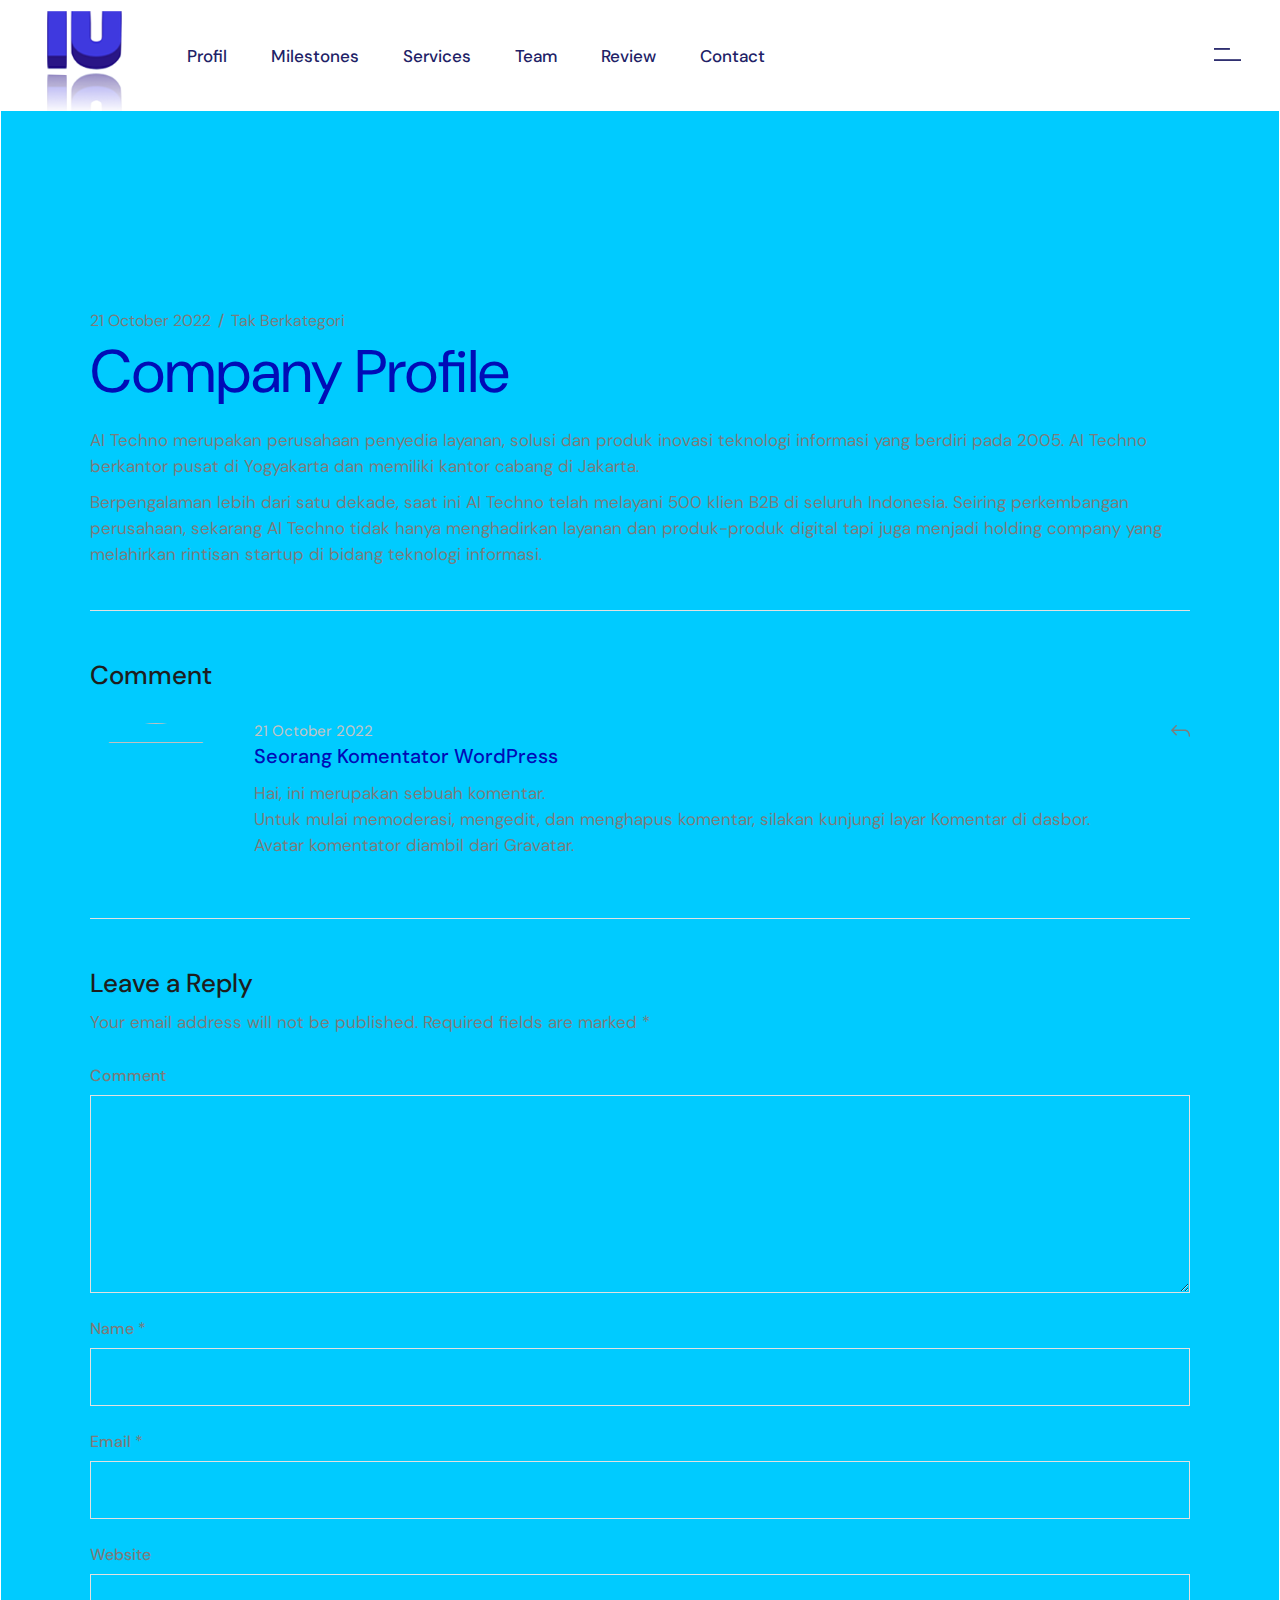
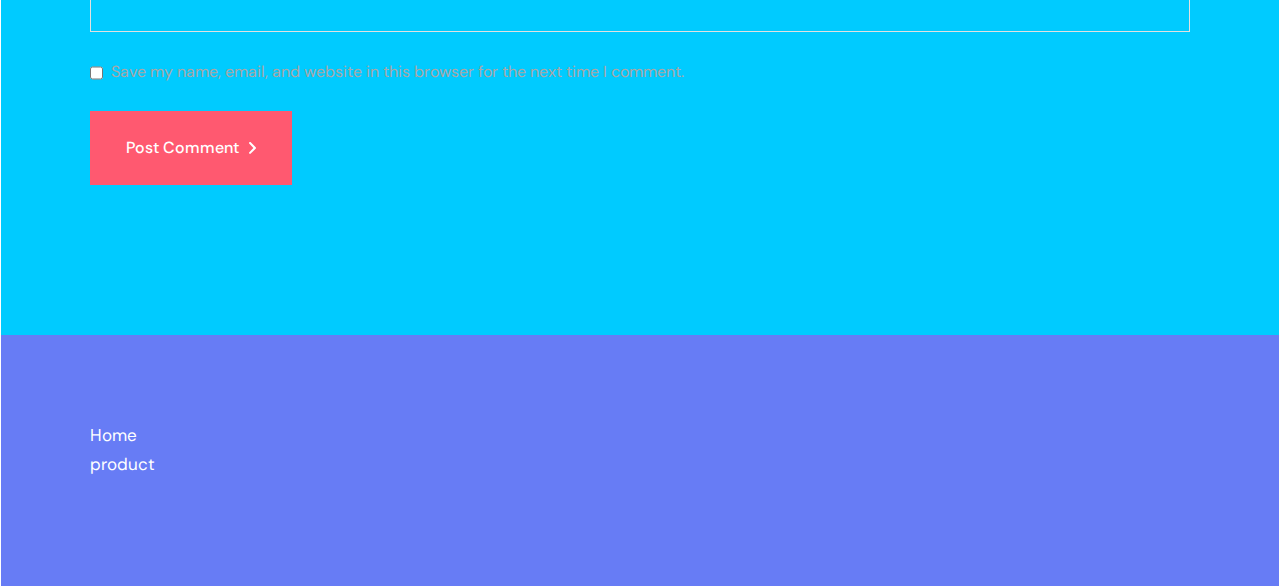
==== halo-dunia/index.html @ f947136b "product baru" ====
<!DOCTYPE html>
<html lang="en-US">
<head>
	<meta charset="UTF-8">
	<meta name="viewport" content="width=device-width, initial-scale=1, user-scalable=yes">
	<link rel="profile" href="https://gmpg.org/xfn/11">

	<title>Company Profile &#8211; Company Profile</title>
<meta name="robots" content="max-image-preview:large">
				<link rel="pingback" href="https://ihsansq.github.io/company_profile/xmlrpc.php">
				<link rel="dns-prefetch" href="//fonts.googleapis.com">
<link rel="alternate" type="application/rss+xml" title="Company Profile &raquo; Feed" href="https://ihsansq.github.io/company_profile/feed/">
<link rel="alternate" type="application/rss+xml" title="Company Profile &raquo; Comments Feed" href="https://ihsansq.github.io/company_profile/comments/feed/">
<link rel="alternate" type="application/rss+xml" title="Company Profile &raquo; Company Profile Comments Feed" href="https://ihsansq.github.io/company_profile/halo-dunia/feed/">
<script type="text/javascript">
window._wpemojiSettings = {"baseUrl":"https:\/\/s.w.org\/images\/core\/emoji\/14.0.0\/72x72\/","ext":".png","svgUrl":"https:\/\/s.w.org\/images\/core\/emoji\/14.0.0\/svg\/","svgExt":".svg","source":{"concatemoji":"https:\/\/ihsansq.github.io\/company_profile\/wp-includes\/js\/wp-emoji-release.min.js?ver=6.1"}};
/*! This file is auto-generated */
!function(e,a,t){var n,r,o,i=a.createElement("canvas"),p=i.getContext&&i.getContext("2d");function s(e,t){var a=String.fromCharCode,e=(p.clearRect(0,0,i.width,i.height),p.fillText(a.apply(this,e),0,0),i.toDataURL());return p.clearRect(0,0,i.width,i.height),p.fillText(a.apply(this,t),0,0),e===i.toDataURL()}function c(e){var t=a.createElement("script");t.src=e,t.defer=t.type="text/javascript",a.getElementsByTagName("head")[0].appendChild(t)}for(o=Array("flag","emoji"),t.supports={everything:!0,everythingExceptFlag:!0},r=0;r<o.length;r++)t.supports[o[r]]=function(e){if(p&&p.fillText)switch(p.textBaseline="top",p.font="600 32px Arial",e){case"flag":return s([127987,65039,8205,9895,65039],[127987,65039,8203,9895,65039])?!1:!s([55356,56826,55356,56819],[55356,56826,8203,55356,56819])&&!s([55356,57332,56128,56423,56128,56418,56128,56421,56128,56430,56128,56423,56128,56447],[55356,57332,8203,56128,56423,8203,56128,56418,8203,56128,56421,8203,56128,56430,8203,56128,56423,8203,56128,56447]);case"emoji":return!s([129777,127995,8205,129778,127999],[129777,127995,8203,129778,127999])}return!1}(o[r]),t.supports.everything=t.supports.everything&&t.supports[o[r]],"flag"!==o[r]&&(t.supports.everythingExceptFlag=t.supports.everythingExceptFlag&&t.supports[o[r]]);t.supports.everythingExceptFlag=t.supports.everythingExceptFlag&&!t.supports.flag,t.DOMReady=!1,t.readyCallback=function(){t.DOMReady=!0},t.supports.everything||(n=function(){t.readyCallback()},a.addEventListener?(a.addEventListener("DOMContentLoaded",n,!1),e.addEventListener("load",n,!1)):(e.attachEvent("onload",n),a.attachEvent("onreadystatechange",function(){"complete"===a.readyState&&t.readyCallback()})),(e=t.source||{}).concatemoji?c(e.concatemoji):e.wpemoji&&e.twemoji&&(c(e.twemoji),c(e.wpemoji)))}(window,document,window._wpemojiSettings);
</script>
<style type="text/css">img.wp-smiley,
img.emoji {
	display: inline !important;
	border: none !important;
	box-shadow: none !important;
	height: 1em !important;
	width: 1em !important;
	margin: 0 0.07em !important;
	vertical-align: -0.1em !important;
	background: none !important;
	padding: 0 !important;
}</style>
	<link rel="stylesheet" id="wp-block-library-css" href="https://ihsansq.github.io/company_profile/wp-includes/css/dist/block-library/style.min.css?ver=6.1" type="text/css" media="all">
<link rel="stylesheet" id="classic-theme-styles-css" href="https://ihsansq.github.io/company_profile/wp-includes/css/classic-themes.min.css?ver=1" type="text/css" media="all">
<style id="global-styles-inline-css" type="text/css">body{--wp--preset--color--black: #000000;--wp--preset--color--cyan-bluish-gray: #abb8c3;--wp--preset--color--white: #ffffff;--wp--preset--color--pale-pink: #f78da7;--wp--preset--color--vivid-red: #cf2e2e;--wp--preset--color--luminous-vivid-orange: #ff6900;--wp--preset--color--luminous-vivid-amber: #fcb900;--wp--preset--color--light-green-cyan: #7bdcb5;--wp--preset--color--vivid-green-cyan: #00d084;--wp--preset--color--pale-cyan-blue: #8ed1fc;--wp--preset--color--vivid-cyan-blue: #0693e3;--wp--preset--color--vivid-purple: #9b51e0;--wp--preset--gradient--vivid-cyan-blue-to-vivid-purple: linear-gradient(135deg,rgba(6,147,227,1) 0%,rgb(155,81,224) 100%);--wp--preset--gradient--light-green-cyan-to-vivid-green-cyan: linear-gradient(135deg,rgb(122,220,180) 0%,rgb(0,208,130) 100%);--wp--preset--gradient--luminous-vivid-amber-to-luminous-vivid-orange: linear-gradient(135deg,rgba(252,185,0,1) 0%,rgba(255,105,0,1) 100%);--wp--preset--gradient--luminous-vivid-orange-to-vivid-red: linear-gradient(135deg,rgba(255,105,0,1) 0%,rgb(207,46,46) 100%);--wp--preset--gradient--very-light-gray-to-cyan-bluish-gray: linear-gradient(135deg,rgb(238,238,238) 0%,rgb(169,184,195) 100%);--wp--preset--gradient--cool-to-warm-spectrum: linear-gradient(135deg,rgb(74,234,220) 0%,rgb(151,120,209) 20%,rgb(207,42,186) 40%,rgb(238,44,130) 60%,rgb(251,105,98) 80%,rgb(254,248,76) 100%);--wp--preset--gradient--blush-light-purple: linear-gradient(135deg,rgb(255,206,236) 0%,rgb(152,150,240) 100%);--wp--preset--gradient--blush-bordeaux: linear-gradient(135deg,rgb(254,205,165) 0%,rgb(254,45,45) 50%,rgb(107,0,62) 100%);--wp--preset--gradient--luminous-dusk: linear-gradient(135deg,rgb(255,203,112) 0%,rgb(199,81,192) 50%,rgb(65,88,208) 100%);--wp--preset--gradient--pale-ocean: linear-gradient(135deg,rgb(255,245,203) 0%,rgb(182,227,212) 50%,rgb(51,167,181) 100%);--wp--preset--gradient--electric-grass: linear-gradient(135deg,rgb(202,248,128) 0%,rgb(113,206,126) 100%);--wp--preset--gradient--midnight: linear-gradient(135deg,rgb(2,3,129) 0%,rgb(40,116,252) 100%);--wp--preset--duotone--dark-grayscale: url('#wp-duotone-dark-grayscale');--wp--preset--duotone--grayscale: url('#wp-duotone-grayscale');--wp--preset--duotone--purple-yellow: url('#wp-duotone-purple-yellow');--wp--preset--duotone--blue-red: url('#wp-duotone-blue-red');--wp--preset--duotone--midnight: url('#wp-duotone-midnight');--wp--preset--duotone--magenta-yellow: url('#wp-duotone-magenta-yellow');--wp--preset--duotone--purple-green: url('#wp-duotone-purple-green');--wp--preset--duotone--blue-orange: url('#wp-duotone-blue-orange');--wp--preset--font-size--small: 13px;--wp--preset--font-size--medium: 20px;--wp--preset--font-size--large: 36px;--wp--preset--font-size--x-large: 42px;--wp--preset--spacing--20: 0.44rem;--wp--preset--spacing--30: 0.67rem;--wp--preset--spacing--40: 1rem;--wp--preset--spacing--50: 1.5rem;--wp--preset--spacing--60: 2.25rem;--wp--preset--spacing--70: 3.38rem;--wp--preset--spacing--80: 5.06rem;}:where(.is-layout-flex){gap: 0.5em;}body .is-layout-flow > .alignleft{float: left;margin-inline-start: 0;margin-inline-end: 2em;}body .is-layout-flow > .alignright{float: right;margin-inline-start: 2em;margin-inline-end: 0;}body .is-layout-flow > .aligncenter{margin-left: auto !important;margin-right: auto !important;}body .is-layout-constrained > .alignleft{float: left;margin-inline-start: 0;margin-inline-end: 2em;}body .is-layout-constrained > .alignright{float: right;margin-inline-start: 2em;margin-inline-end: 0;}body .is-layout-constrained > .aligncenter{margin-left: auto !important;margin-right: auto !important;}body .is-layout-constrained > :where(:not(.alignleft):not(.alignright):not(.alignfull)){max-width: var(--wp--style--global--content-size);margin-left: auto !important;margin-right: auto !important;}body .is-layout-constrained > .alignwide{max-width: var(--wp--style--global--wide-size);}body .is-layout-flex{display: flex;}body .is-layout-flex{flex-wrap: wrap;align-items: center;}body .is-layout-flex > *{margin: 0;}:where(.wp-block-columns.is-layout-flex){gap: 2em;}.has-black-color{color: var(--wp--preset--color--black) !important;}.has-cyan-bluish-gray-color{color: var(--wp--preset--color--cyan-bluish-gray) !important;}.has-white-color{color: var(--wp--preset--color--white) !important;}.has-pale-pink-color{color: var(--wp--preset--color--pale-pink) !important;}.has-vivid-red-color{color: var(--wp--preset--color--vivid-red) !important;}.has-luminous-vivid-orange-color{color: var(--wp--preset--color--luminous-vivid-orange) !important;}.has-luminous-vivid-amber-color{color: var(--wp--preset--color--luminous-vivid-amber) !important;}.has-light-green-cyan-color{color: var(--wp--preset--color--light-green-cyan) !important;}.has-vivid-green-cyan-color{color: var(--wp--preset--color--vivid-green-cyan) !important;}.has-pale-cyan-blue-color{color: var(--wp--preset--color--pale-cyan-blue) !important;}.has-vivid-cyan-blue-color{color: var(--wp--preset--color--vivid-cyan-blue) !important;}.has-vivid-purple-color{color: var(--wp--preset--color--vivid-purple) !important;}.has-black-background-color{background-color: var(--wp--preset--color--black) !important;}.has-cyan-bluish-gray-background-color{background-color: var(--wp--preset--color--cyan-bluish-gray) !important;}.has-white-background-color{background-color: var(--wp--preset--color--white) !important;}.has-pale-pink-background-color{background-color: var(--wp--preset--color--pale-pink) !important;}.has-vivid-red-background-color{background-color: var(--wp--preset--color--vivid-red) !important;}.has-luminous-vivid-orange-background-color{background-color: var(--wp--preset--color--luminous-vivid-orange) !important;}.has-luminous-vivid-amber-background-color{background-color: var(--wp--preset--color--luminous-vivid-amber) !important;}.has-light-green-cyan-background-color{background-color: var(--wp--preset--color--light-green-cyan) !important;}.has-vivid-green-cyan-background-color{background-color: var(--wp--preset--color--vivid-green-cyan) !important;}.has-pale-cyan-blue-background-color{background-color: var(--wp--preset--color--pale-cyan-blue) !important;}.has-vivid-cyan-blue-background-color{background-color: var(--wp--preset--color--vivid-cyan-blue) !important;}.has-vivid-purple-background-color{background-color: var(--wp--preset--color--vivid-purple) !important;}.has-black-border-color{border-color: var(--wp--preset--color--black) !important;}.has-cyan-bluish-gray-border-color{border-color: var(--wp--preset--color--cyan-bluish-gray) !important;}.has-white-border-color{border-color: var(--wp--preset--color--white) !important;}.has-pale-pink-border-color{border-color: var(--wp--preset--color--pale-pink) !important;}.has-vivid-red-border-color{border-color: var(--wp--preset--color--vivid-red) !important;}.has-luminous-vivid-orange-border-color{border-color: var(--wp--preset--color--luminous-vivid-orange) !important;}.has-luminous-vivid-amber-border-color{border-color: var(--wp--preset--color--luminous-vivid-amber) !important;}.has-light-green-cyan-border-color{border-color: var(--wp--preset--color--light-green-cyan) !important;}.has-vivid-green-cyan-border-color{border-color: var(--wp--preset--color--vivid-green-cyan) !important;}.has-pale-cyan-blue-border-color{border-color: var(--wp--preset--color--pale-cyan-blue) !important;}.has-vivid-cyan-blue-border-color{border-color: var(--wp--preset--color--vivid-cyan-blue) !important;}.has-vivid-purple-border-color{border-color: var(--wp--preset--color--vivid-purple) !important;}.has-vivid-cyan-blue-to-vivid-purple-gradient-background{background: var(--wp--preset--gradient--vivid-cyan-blue-to-vivid-purple) !important;}.has-light-green-cyan-to-vivid-green-cyan-gradient-background{background: var(--wp--preset--gradient--light-green-cyan-to-vivid-green-cyan) !important;}.has-luminous-vivid-amber-to-luminous-vivid-orange-gradient-background{background: var(--wp--preset--gradient--luminous-vivid-amber-to-luminous-vivid-orange) !important;}.has-luminous-vivid-orange-to-vivid-red-gradient-background{background: var(--wp--preset--gradient--luminous-vivid-orange-to-vivid-red) !important;}.has-very-light-gray-to-cyan-bluish-gray-gradient-background{background: var(--wp--preset--gradient--very-light-gray-to-cyan-bluish-gray) !important;}.has-cool-to-warm-spectrum-gradient-background{background: var(--wp--preset--gradient--cool-to-warm-spectrum) !important;}.has-blush-light-purple-gradient-background{background: var(--wp--preset--gradient--blush-light-purple) !important;}.has-blush-bordeaux-gradient-background{background: var(--wp--preset--gradient--blush-bordeaux) !important;}.has-luminous-dusk-gradient-background{background: var(--wp--preset--gradient--luminous-dusk) !important;}.has-pale-ocean-gradient-background{background: var(--wp--preset--gradient--pale-ocean) !important;}.has-electric-grass-gradient-background{background: var(--wp--preset--gradient--electric-grass) !important;}.has-midnight-gradient-background{background: var(--wp--preset--gradient--midnight) !important;}.has-small-font-size{font-size: var(--wp--preset--font-size--small) !important;}.has-medium-font-size{font-size: var(--wp--preset--font-size--medium) !important;}.has-large-font-size{font-size: var(--wp--preset--font-size--large) !important;}.has-x-large-font-size{font-size: var(--wp--preset--font-size--x-large) !important;}
.wp-block-navigation a:where(:not(.wp-element-button)){color: inherit;}
:where(.wp-block-columns.is-layout-flex){gap: 2em;}
.wp-block-pullquote{font-size: 1.5em;line-height: 1.6;}</style>
<link rel="stylesheet" id="swiper-css" href="https://ihsansq.github.io/company_profile/wp-content/plugins/qi-addons-for-elementor/assets/plugins/swiper/swiper.min.css?ver=6.1" type="text/css" media="all">
<link rel="stylesheet" id="qi-addons-for-elementor-grid-style-css" href="https://ihsansq.github.io/company_profile/wp-content/plugins/qi-addons-for-elementor/assets/css/grid.min.css?ver=6.1" type="text/css" media="all">
<link rel="stylesheet" id="qi-addons-for-elementor-helper-parts-style-css" href="https://ihsansq.github.io/company_profile/wp-content/plugins/qi-addons-for-elementor/assets/css/helper-parts.min.css?ver=6.1" type="text/css" media="all">
<link rel="stylesheet" id="qi-addons-for-elementor-style-css" href="https://ihsansq.github.io/company_profile/wp-content/plugins/qi-addons-for-elementor/assets/css/main.min.css?ver=6.1" type="text/css" media="all">
<link rel="stylesheet" id="perfect-scrollbar-css" href="https://ihsansq.github.io/company_profile/wp-content/plugins/qode-essential-addons/assets/plugins/perfect-scrollbar/perfect-scrollbar.css?ver=6.1" type="text/css" media="all">
<link rel="stylesheet" id="qode-essential-addons-style-css" href="https://ihsansq.github.io/company_profile/wp-content/plugins/qode-essential-addons/assets/css/main.min.css?ver=6.1" type="text/css" media="all">
<link rel="stylesheet" id="qi-google-fonts-css" href="https://fonts.googleapis.com/css?family=DM+Sans%3A400%2C500%2C600%2C700%2C300%7CDM+Sans%3A400%2C500%2C600%2C700%2C300&#038;subset=latin-ext&#038;display=swap&#038;ver=1.0.0" type="text/css" media="all">
<link rel="stylesheet" id="qi-grid-css" href="https://ihsansq.github.io/company_profile/wp-content/themes/qi/assets/css/grid.min.css?ver=6.1" type="text/css" media="all">
<link rel="stylesheet" id="qi-main-css" href="https://ihsansq.github.io/company_profile/wp-content/themes/qi/assets/css/main.min.css?ver=6.1" type="text/css" media="all">
<style id="qi-main-inline-css" type="text/css">#qodef-back-to-top .qodef-back-to-top-icon { color: #ffffff;background-color: #ff1271;border-radius: 0px;}#qodef-back-to-top:hover .qodef-back-to-top-icon { color: #ffffff;background-color: #212166;}#qodef-back-to-top .qodef-back-to-top-icon svg { width: 13px;}input[type="submit"], button[type="submit"], .qodef-theme-button.qodef--filled, button.qodef-theme-button.qodef--filled, #qodef-woo-page .added_to_cart, #qodef-woo-page .button, .qodef-woo-shortcode .added_to_cart, .qodef-woo-shortcode .button, .widget.woocommerce .button, .woocommerce-page div.woocommerce>.return-to-shop a, .woocommerce-account .button, #qodef-page-header .widget.woocommerce.widget_shopping_cart .buttons a, .widget.woocommerce.widget_shopping_cart .buttons a { color: #ffffff;font-family: "DM Sans";font-size: 16px;font-style: normal;font-weight: 500;letter-spacing: 0px;text-transform: none;background-color: #ff5970;border-color: #ff5970;border-width: 1px;border-style: solid;border-radius: 0px;padding: 20px 35px;}input[type="submit"]:hover, button[type="submit"]:hover, input[type="submit"]:focus, button[type="submit"]:focus, .qodef-theme-button.qodef--filled:hover, button.qodef-theme-button.qodef--filled:hover, .qodef-theme-button.qodef--filled:focus, button.qodef-theme-button.qodef--filled:focus, #qodef-woo-page .added_to_cart:hover, #qodef-woo-page .button:hover, .qodef-woo-shortcode .added_to_cart:hover, .qodef-woo-shortcode .button:hover, .widget.woocommerce .button:hover, #qodef-woo-page .added_to_cart:focus, #qodef-woo-page .button:focus, .qodef-woo-shortcode .added_to_cart:focus, .qodef-woo-shortcode .button:focus, .widget.woocommerce .button:focus, .woocommerce-page div.woocommerce>.return-to-shop a:hover, .woocommerce-page div.woocommerce>.return-to-shop a:focus, .woocommerce-account .button:hover, .woocommerce-account .button:focus, #qodef-page-header .widget.woocommerce.widget_shopping_cart .buttons a:hover, .widget.woocommerce.widget_shopping_cart .buttons a:hover { color: #ff5970;background-color: transparent;border-color: #ff5970;}.qodef-theme-button.qodef--simple, button.qodef-theme-button.qodef--simple, .qodef-woo-shortcode-product-list.qodef-item-layout--info-on-image .qodef-woo-product-inner .added_to_cart, .qodef-woo-shortcode-product-list.qodef-item-layout--info-on-image .qodef-woo-product-inner .button, #qodef-woo-page .qodef-woo-to-swap .button, #qodef-woo-page .qodef-woo-to-swap .added_to_cart { color: #212166;font-size: 17px;line-height: 33px;font-style: normal;font-weight: 500;text-decoration: underline;letter-spacing: 0px;text-transform: none;}.qodef-theme-button.qodef--simple:hover, button.qodef-theme-button.qodef--simple:hover, .qodef-woo-shortcode-product-list.qodef-item-layout--info-on-image .qodef-woo-product-inner .added_to_cart:hover, .qodef-woo-shortcode-product-list.qodef-item-layout--info-on-image .qodef-woo-product-inner .button:hover, #qodef-woo-page .qodef-woo-to-swap .button:hover, #qodef-woo-page .qodef-woo-to-swap .added_to_cart:hover, .qodef-theme-button.qodef--simple:focus, button.qodef-theme-button.qodef--simple:focus, .qodef-woo-shortcode-product-list.qodef-item-layout--info-on-image .qodef-woo-product-inner .added_to_cart:focus, .qodef-woo-shortcode-product-list.qodef-item-layout--info-on-image .qodef-woo-product-inner .button:focus, #qodef-woo-page .qodef-woo-to-swap .button:focus, #qodef-woo-page .qodef-woo-to-swap .added_to_cart:focus { color: #212166;}#qodef-page-footer-top-area { background-color: #677cf5;}#qodef-page-footer-top-area-inner { padding-top: 87px;padding-bottom: 106px;border-top-width: 0px;}#qodef-page-footer-top-area .widget { margin-bottom: 0px;}#qodef-page-footer-top-area .widget .qodef-widget-title { margin-bottom: 0px;}#qodef-page-footer-bottom-area { background-color: #677cf5;}#qodef-page-footer-bottom-area-inner { padding-top: 0px;padding-bottom: 22px;border-top-color: transparent;border-top-width: 0px;}body { background-color: #00cbff;}#qodef-page-inner { padding: 200px 0 100px;}@media only screen and (max-width: 1024px) { #qodef-page-inner { padding: 100px 0 60px;}}#qodef-page-wrapper { border-color: #ffffff;border-width: 1px;}.qodef-header--fixed-display #qodef-page-header { border-color: #ffffff;border-width: 1px;}.qodef-header-sticky { background-color: #ffffff;}.qodef-header-sticky .qodef-header-sticky-inner { border-bottom-color: #ffffff;border-bottom-width: 1px;}#qodef-page-header .qodef-header-logo-link { padding: 0px 17px 0 0 ;}.qodef-header-navigation ul li > .sub-menu { background-color: #8224e3;}#qodef-page-header .widget.woocommerce.widget_shopping_cart .widgettitle { color: #212166;font-family: "DM Sans";font-size: 17px;font-style: normal;font-weight: 500;text-decoration: none;letter-spacing: 0px;text-transform: none;}.qodef-header-navigation> ul > li > a, #qodef-page-header .widget_qode_essential_addons_icon_svg .qodef-m-text { color: #212166;font-family: "DM Sans";font-size: 17px;font-style: normal;font-weight: 500;text-decoration: none;letter-spacing: 0px;text-transform: none;padding-left: 22px;padding-right: 22px;}.qodef-header-navigation> ul > li > a:hover, .qodef-header-navigation> ul > li > a:focus { color: #ff1271;text-decoration: none;}.qodef-header-navigation> ul > li.current-menu-ancestor > a, .qodef-header-navigation> ul > li.current-menu-item > a { color: #ff1271;text-decoration: none;}.qodef-header-navigation> ul > li { margin-left: 0px;margin-right: 0px;}#qodef-side-area { background: #677cf5;text-align: center;}.qodef-side-area-opener .qodef-m-icon { color: #2f2f70;width: 27px;}.qodef-side-area-opener:hover .qodef-m-icon, .qodef-side-area-opener:focus .qodef-m-icon { color: #677cf5;}#qodef-side-area-close .qodef-m-icon { color: #ffffff;width: 20px;}#qodef-side-area-close:hover .qodef-m-icon, #qodef-side-area-close:focus .qodef-m-icon { color: #d2d2d2;}body { color: #7c7c7c;font-family: "DM Sans";font-size: 17px;line-height: 26px;font-style: normal;font-weight: 400;letter-spacing: 0px;text-transform: none;}.mfp-bottom-bar .mfp-counter, .mfp-bottom-bar .mfp-title { font-family: "DM Sans";font-size: 17px;line-height: 26px;font-style: normal;font-weight: 400;letter-spacing: 0px;text-transform: none;}h1, .qodef-h1 { color: #000cb7;font-family: "DM Sans";font-size: 70px;line-height: 75px;font-style: normal;font-weight: 400;letter-spacing: 0px;text-transform: none;}h2, .qodef-h2 { color: #000cb7;font-family: "DM Sans";font-size: 50px;line-height: 60px;font-style: normal;font-weight: 500;letter-spacing: 0px;text-transform: none;}#qodef-woo-page.qodef--checkout #customer_details h3, #qodef-woo-page.qodef--checkout #order_review_heading { color: #000cb7;font-family: "DM Sans";font-size: 50px;line-height: 60px;font-style: normal;font-weight: 500;letter-spacing: 0px;text-transform: none;}h4, .qodef-h4 { color: #677cf5;font-family: "DM Sans";font-size: 21px;line-height: 30px;font-style: normal;font-weight: 400;letter-spacing: 0px;text-transform: none;}h5, .qodef-h5 { color: #000cb7;font-family: "DM Sans";font-size: 20px;line-height: 26px;font-style: normal;font-weight: 500;letter-spacing: 0px;text-transform: none;}.woocommerce-page div.woocommerce .shop_table th, #qodef-woo-page.qodef--cart .shop_table td.product-name a { color: #000cb7;font-family: "DM Sans";font-size: 20px;line-height: 26px;font-style: normal;font-weight: 500;letter-spacing: 0px;text-transform: none;}#qodef-woo-page.qodef--single .woocommerce-tabs .wc-tabs li a { font-family: "DM Sans";font-size: 20px;line-height: 26px;font-style: normal;font-weight: 500;letter-spacing: 0px;text-transform: none;}h6, .qodef-h6 { color: #677cf5;font-size: 17px;line-height: 26px;font-style: normal;font-weight: 500;letter-spacing: 0px;text-transform: none;}#qodef-page-sidebar .widget.widget_recent_entries ul li a, #qodef-page-sidebar .wp-block-latest-posts li a, #qodef-page-wrapper .widget.woocommerce a .product-title, #qodef-woo-page.qodef--single .shop_attributes th, #qodef-woo-page.qodef--single .woocommerce-Reviews .woocommerce-review__author { color: #677cf5;font-size: 17px;line-height: 26px;font-style: normal;font-weight: 500;letter-spacing: 0px;text-transform: none;}a, p a { color: #7c7c7c;font-weight: 400;text-decoration: none;}a:hover, p a:hover, a:focus, p a:focus, .woocommerce-account .woocommerce-MyAccount-navigation ul li.is-active a, #qodef-woo-page.qodef--single .woocommerce-product-rating .woocommerce-review-link:hover, .qodef-page-title .qodef-breadcrumbs a:hover, #qodef-page-comments-list .qodef-comment-item .qodef-e-links a:hover { color: #677cf5;text-decoration: none;outline: none;}.qodef-header--standard #qodef-page-header { height: 110px;background-color: #ffffff;}.qodef-header--standard #qodef-page-header-inner { padding-left: 3%;padding-right: 3%;}.qodef-mobile-header--standard .qodef-mobile-header-navigation { background-color: #ffffff;}.qodef-mobile-header--standard #qodef-page-mobile-header { height: 100px;background-color: #ffffff;}.qodef-mobile-header--standard #qodef-page-mobile-header-inner { padding-left: 5%;padding-right: 5%;}.qodef-mobile-header--standard .qodef-mobile-header-navigation > ul:not(.qodef-content-grid) { padding-left: 5%;padding-right: 5%;}.qodef-mobile-header-opener { color: #000cb7;}.qodef-mobile-header-opener:hover { color: #ff1271;}.qodef-mobile-header-navigation> ul > li > a { color: #000cb7;font-family: "DM Sans";font-size: 17px;font-weight: 500;}.qodef-mobile-header-navigation> ul > li > .qodef-mobile-menu-item-icon { color: #000cb7;}.qodef-mobile-header-navigation> ul > li > a:hover, .qodef-mobile-header-navigation> ul > li > a:focus { color: #ff1271;text-decoration: none;}.qodef-mobile-header-navigation> ul > li > .qodef-mobile-menu-item-icon:hover, .qodef-mobile-header-navigation> ul > li > .qodef-mobile-menu-item-icon:focus { color: #ff1271;}.qodef-mobile-header-navigation> ul > li.current-menu-ancestor > a, .qodef-mobile-header-navigation> ul > li.current-menu-item > a { color: #677cf5;text-decoration: none;}.qodef-mobile-header-navigation> ul > li.current-menu-ancestor > .qodef-mobile-menu-item-icon, .qodef-mobile-header-navigation> ul > li.current-menu-item > .qodef-mobile-menu-item-icon { color: #677cf5;}@media only screen and (max-width: 1366px){body { font-size: 17px;line-height: 26px;}h1, .qodef-h1 { font-size: 60px;line-height: 65px;}h2, .qodef-h2 { font-size: 50px;line-height: 60px;}#qodef-woo-page.qodef--checkout #customer_details h3, #qodef-woo-page.qodef--checkout #order_review_heading { font-size: 50px;line-height: 60px;}h4, .qodef-h4 { font-size: 23px;line-height: 33px;}h5, .qodef-h5 { font-size: 20px;line-height: 26px;}#qodef-woo-page.qodef--single .woocommerce-tabs .wc-tabs li a, .woocommerce-page div.woocommerce .shop_table th, #qodef-woo-page.qodef--cart .shop_table td.product-name a { font-size: 20px;line-height: 26px;}h6, .qodef-h6 { font-size: 17px;line-height: 26px;}#qodef-page-sidebar .widget.widget_recent_entries ul li a, #qodef-page-sidebar .wp-block-latest-posts li a, #qodef-woo-page.qodef--single .shop_attributes th, #qodef-woo-page.qodef--single .woocommerce-Reviews .woocommerce-review__author { font-size: 17px;line-height: 26px;}}@media only screen and (max-width: 1024px){body { font-size: 17px;line-height: 26px;}h1, .qodef-h1 { font-size: 70px;line-height: 75px;}h2, .qodef-h2 { font-size: 50px;line-height: 60px;}#qodef-woo-page.qodef--checkout #customer_details h3, #qodef-woo-page.qodef--checkout #order_review_heading { font-size: 50px;line-height: 60px;}h4, .qodef-h4 { font-size: 21px;line-height: 30px;}h5, .qodef-h5 { font-size: 20px;line-height: 26px;}#qodef-woo-page.qodef--single .woocommerce-tabs .wc-tabs li a, .woocommerce-page div.woocommerce .shop_table th, #qodef-woo-page.qodef--cart .shop_table td.product-name a { font-size: 20px;line-height: 26px;}h6, .qodef-h6 { font-size: 17px;line-height: 26px;}#qodef-page-sidebar .widget.widget_recent_entries ul li a, #qodef-page-sidebar .wp-block-latest-posts li a, #qodef-woo-page.qodef--single .shop_attributes th, #qodef-woo-page.qodef--single .woocommerce-Reviews .woocommerce-review__author { font-size: 17px;line-height: 26px;}}@media only screen and (max-width: 768px){body { font-size: 17px;line-height: 26px;}h1, .qodef-h1 { font-size: 70px;line-height: 75px;}h2, .qodef-h2 { font-size: 50px;line-height: 60px;}#qodef-woo-page.qodef--checkout #customer_details h3, #qodef-woo-page.qodef--checkout #order_review_heading { font-size: 50px;line-height: 60px;}h4, .qodef-h4 { font-size: 21px;line-height: 30px;}h5, .qodef-h5 { font-size: 20px;line-height: 26px;}#qodef-woo-page.qodef--single .woocommerce-tabs .wc-tabs li a, .woocommerce-page div.woocommerce .shop_table th, #qodef-woo-page.qodef--cart .shop_table td.product-name a { font-size: 20px;line-height: 26px;}h6, .qodef-h6 { font-size: 17px;line-height: 26px;}#qodef-page-sidebar .widget.widget_recent_entries ul li a, #qodef-page-sidebar .wp-block-latest-posts li a, #qodef-woo-page.qodef--single .shop_attributes th, #qodef-woo-page.qodef--single .woocommerce-Reviews .woocommerce-review__author { font-size: 17px;line-height: 26px;}}@media only screen and (max-width: 680px){body { font-size: 17px;line-height: 26px;}h1, .qodef-h1 { font-size: 50px;line-height: 60px;}h2, .qodef-h2 { font-size: 40px;line-height: 50px;}#qodef-woo-page.qodef--checkout #customer_details h3, #qodef-woo-page.qodef--checkout #order_review_heading { font-size: 40px;line-height: 50px;}h4, .qodef-h4 { font-size: 21px;line-height: 30px;}h5, .qodef-h5 { font-size: 20px;line-height: 26px;}#qodef-woo-page.qodef--single .woocommerce-tabs .wc-tabs li a, .woocommerce-page div.woocommerce .shop_table th, #qodef-woo-page.qodef--cart .shop_table td.product-name a { font-size: 20px;line-height: 26px;}h6, .qodef-h6 { font-size: 17px;line-height: 26px;}#qodef-page-sidebar .widget.widget_recent_entries ul li a, #qodef-page-sidebar .wp-block-latest-posts li a, #qodef-woo-page.qodef--single .shop_attributes th, #qodef-woo-page.qodef--single .woocommerce-Reviews .woocommerce-review__author { font-size: 17px;line-height: 26px;}}</style>
<link rel="stylesheet" id="qi-style-css" href="https://ihsansq.github.io/company_profile/wp-content/themes/qi/style.css?ver=6.1" type="text/css" media="all">
<script type="text/javascript" src="https://ihsansq.github.io/company_profile/wp-includes/js/jquery/jquery.min.js?ver=3.6.1" id="jquery-core-js"></script>
<script type="text/javascript" src="https://ihsansq.github.io/company_profile/wp-includes/js/jquery/jquery-migrate.min.js?ver=3.3.2" id="jquery-migrate-js"></script>
<link rel="https://api.w.org/" href="https://ihsansq.github.io/company_profile/wp-json/">
<link rel="alternate" type="application/json" href="https://ihsansq.github.io/company_profile/wp-json/wp/v2/posts/1">
<link rel="EditURI" type="application/rsd+xml" title="RSD" href="https://ihsansq.github.io/company_profile/xmlrpc.php?rsd">
<link rel="wlwmanifest" type="application/wlwmanifest+xml" href="https://ihsansq.github.io/company_profile/wp-includes/wlwmanifest.xml">
<meta name="generator" content="WordPress 6.1">
<link rel="canonical" href="https://ihsansq.github.io/company_profile/halo-dunia/">
<link rel="shortlink" href="https://ihsansq.github.io/company_profile/?p=1">
<link rel="alternate" type="application/json+oembed" href="https://ihsansq.github.io/company_profile/wp-json/oembed/1.0/embed?url=https%3A%2F%2Fihsansq.github.io%2Fcompany_profile%2Fhalo-dunia%2F">
<link rel="alternate" type="text/xml+oembed" href="https://ihsansq.github.io/company_profile/wp-json/oembed/1.0/embed?url=https%3A%2F%2Fihsansq.github.io%2Fcompany_profile%2Fhalo-dunia%2F&#038;format=xml">
<style type="text/css">.recentcomments a{display:inline !important;padding:0 !important;margin:0 !important;}</style>
<link rel="icon" href="https://ihsansq.github.io/company_profile/wp-content/uploads/2022/11/favicon.png" sizes="32x32">
<link rel="icon" href="https://ihsansq.github.io/company_profile/wp-content/uploads/2022/11/favicon.png" sizes="192x192">
<link rel="apple-touch-icon" href="https://ihsansq.github.io/company_profile/wp-content/uploads/2022/11/favicon.png">
<meta name="msapplication-TileImage" content="https://ihsansq.github.io/company_profile/wp-content/uploads/2022/11/favicon.png">
</head>
<body class="post-template-default single single-post postid-1 single-format-standard wp-embed-responsive qodef-qi--no-touch qi-addons-for-elementor-1.5.4 qodef-back-to-top--enabled qodef-content-grid-1300  qodef-header--standard qodef-header-appearance--sticky qodef-mobile-header--standard qode-essential-addons-1.4.6 theme-qi qi-1.0.10 qodef-header-standard--left qodef-search--covers-header elementor-default elementor-kit-889" itemscope itemtype="https://schema.org/WebPage">
	<svg xmlns="http://www.w3.org/2000/svg" viewbox="0 0 0 0" width="0" height="0" focusable="false" role="none" style="visibility: hidden; position: absolute; left: -9999px; overflow: hidden;"><defs><filter id="wp-duotone-dark-grayscale"><fecolormatrix color-interpolation-filters="sRGB" type="matrix" values=" .299 .587 .114 0 0 .299 .587 .114 0 0 .299 .587 .114 0 0 .299 .587 .114 0 0 "></fecolormatrix><fecomponenttransfer color-interpolation-filters="sRGB"><fefuncr type="table" tablevalues="0 0.49803921568627"></fefuncr><fefuncg type="table" tablevalues="0 0.49803921568627"></fefuncg><fefuncb type="table" tablevalues="0 0.49803921568627"></fefuncb><fefunca type="table" tablevalues="1 1"></fefunca></fecomponenttransfer><fecomposite in2="SourceGraphic" operator="in"></fecomposite></filter></defs></svg><svg xmlns="http://www.w3.org/2000/svg" viewbox="0 0 0 0" width="0" height="0" focusable="false" role="none" style="visibility: hidden; position: absolute; left: -9999px; overflow: hidden;"><defs><filter id="wp-duotone-grayscale"><fecolormatrix color-interpolation-filters="sRGB" type="matrix" values=" .299 .587 .114 0 0 .299 .587 .114 0 0 .299 .587 .114 0 0 .299 .587 .114 0 0 "></fecolormatrix><fecomponenttransfer color-interpolation-filters="sRGB"><fefuncr type="table" tablevalues="0 1"></fefuncr><fefuncg type="table" tablevalues="0 1"></fefuncg><fefuncb type="table" tablevalues="0 1"></fefuncb><fefunca type="table" tablevalues="1 1"></fefunca></fecomponenttransfer><fecomposite in2="SourceGraphic" operator="in"></fecomposite></filter></defs></svg><svg xmlns="http://www.w3.org/2000/svg" viewbox="0 0 0 0" width="0" height="0" focusable="false" role="none" style="visibility: hidden; position: absolute; left: -9999px; overflow: hidden;"><defs><filter id="wp-duotone-purple-yellow"><fecolormatrix color-interpolation-filters="sRGB" type="matrix" values=" .299 .587 .114 0 0 .299 .587 .114 0 0 .299 .587 .114 0 0 .299 .587 .114 0 0 "></fecolormatrix><fecomponenttransfer color-interpolation-filters="sRGB"><fefuncr type="table" tablevalues="0.54901960784314 0.98823529411765"></fefuncr><fefuncg type="table" tablevalues="0 1"></fefuncg><fefuncb type="table" tablevalues="0.71764705882353 0.25490196078431"></fefuncb><fefunca type="table" tablevalues="1 1"></fefunca></fecomponenttransfer><fecomposite in2="SourceGraphic" operator="in"></fecomposite></filter></defs></svg><svg xmlns="http://www.w3.org/2000/svg" viewbox="0 0 0 0" width="0" height="0" focusable="false" role="none" style="visibility: hidden; position: absolute; left: -9999px; overflow: hidden;"><defs><filter id="wp-duotone-blue-red"><fecolormatrix color-interpolation-filters="sRGB" type="matrix" values=" .299 .587 .114 0 0 .299 .587 .114 0 0 .299 .587 .114 0 0 .299 .587 .114 0 0 "></fecolormatrix><fecomponenttransfer color-interpolation-filters="sRGB"><fefuncr type="table" tablevalues="0 1"></fefuncr><fefuncg type="table" tablevalues="0 0.27843137254902"></fefuncg><fefuncb type="table" tablevalues="0.5921568627451 0.27843137254902"></fefuncb><fefunca type="table" tablevalues="1 1"></fefunca></fecomponenttransfer><fecomposite in2="SourceGraphic" operator="in"></fecomposite></filter></defs></svg><svg xmlns="http://www.w3.org/2000/svg" viewbox="0 0 0 0" width="0" height="0" focusable="false" role="none" style="visibility: hidden; position: absolute; left: -9999px; overflow: hidden;"><defs><filter id="wp-duotone-midnight"><fecolormatrix color-interpolation-filters="sRGB" type="matrix" values=" .299 .587 .114 0 0 .299 .587 .114 0 0 .299 .587 .114 0 0 .299 .587 .114 0 0 "></fecolormatrix><fecomponenttransfer color-interpolation-filters="sRGB"><fefuncr type="table" tablevalues="0 0"></fefuncr><fefuncg type="table" tablevalues="0 0.64705882352941"></fefuncg><fefuncb type="table" tablevalues="0 1"></fefuncb><fefunca type="table" tablevalues="1 1"></fefunca></fecomponenttransfer><fecomposite in2="SourceGraphic" operator="in"></fecomposite></filter></defs></svg><svg xmlns="http://www.w3.org/2000/svg" viewbox="0 0 0 0" width="0" height="0" focusable="false" role="none" style="visibility: hidden; position: absolute; left: -9999px; overflow: hidden;"><defs><filter id="wp-duotone-magenta-yellow"><fecolormatrix color-interpolation-filters="sRGB" type="matrix" values=" .299 .587 .114 0 0 .299 .587 .114 0 0 .299 .587 .114 0 0 .299 .587 .114 0 0 "></fecolormatrix><fecomponenttransfer color-interpolation-filters="sRGB"><fefuncr type="table" tablevalues="0.78039215686275 1"></fefuncr><fefuncg type="table" tablevalues="0 0.94901960784314"></fefuncg><fefuncb type="table" tablevalues="0.35294117647059 0.47058823529412"></fefuncb><fefunca type="table" tablevalues="1 1"></fefunca></fecomponenttransfer><fecomposite in2="SourceGraphic" operator="in"></fecomposite></filter></defs></svg><svg xmlns="http://www.w3.org/2000/svg" viewbox="0 0 0 0" width="0" height="0" focusable="false" role="none" style="visibility: hidden; position: absolute; left: -9999px; overflow: hidden;"><defs><filter id="wp-duotone-purple-green"><fecolormatrix color-interpolation-filters="sRGB" type="matrix" values=" .299 .587 .114 0 0 .299 .587 .114 0 0 .299 .587 .114 0 0 .299 .587 .114 0 0 "></fecolormatrix><fecomponenttransfer color-interpolation-filters="sRGB"><fefuncr type="table" tablevalues="0.65098039215686 0.40392156862745"></fefuncr><fefuncg type="table" tablevalues="0 1"></fefuncg><fefuncb type="table" tablevalues="0.44705882352941 0.4"></fefuncb><fefunca type="table" tablevalues="1 1"></fefunca></fecomponenttransfer><fecomposite in2="SourceGraphic" operator="in"></fecomposite></filter></defs></svg><svg xmlns="http://www.w3.org/2000/svg" viewbox="0 0 0 0" width="0" height="0" focusable="false" role="none" style="visibility: hidden; position: absolute; left: -9999px; overflow: hidden;"><defs><filter id="wp-duotone-blue-orange"><fecolormatrix color-interpolation-filters="sRGB" type="matrix" values=" .299 .587 .114 0 0 .299 .587 .114 0 0 .299 .587 .114 0 0 .299 .587 .114 0 0 "></fecolormatrix><fecomponenttransfer color-interpolation-filters="sRGB"><fefuncr type="table" tablevalues="0.098039215686275 1"></fefuncr><fefuncg type="table" tablevalues="0 0.66274509803922"></fefuncg><fefuncb type="table" tablevalues="0.84705882352941 0.41960784313725"></fefuncb><fefunca type="table" tablevalues="1 1"></fefunca></fecomponenttransfer><fecomposite in2="SourceGraphic" operator="in"></fecomposite></filter></defs></svg><a class="skip-link screen-reader-text" href="#qodef-page-content">Skip to the content</a>	<div id="qodef-page-wrapper" class="">
		<header id="qodef-page-header">
		<div id="qodef-page-header-inner" class="">
		<a itemprop="url" class="qodef-header-logo-link qodef-height--not-set qodef-source--image" href="https://ihsansq.github.io/company_profile/" rel="home">
	<img width="121" height="150" src="https://ihsansq.github.io/company_profile/wp-content/uploads/2022/10/iu-logo-1.png" class="qodef-header-logo-image qodef--main" alt="logo main" itemprop="image"></a>
	<nav class="qodef-header-navigation" role="navigation" aria-label="Top Menu">
		<ul id="menu-main-menu-1" class="menu">
<li class="menu-item menu-item-type-custom menu-item-object-custom menu-item-1002"><a href="#profil"><span class="qodef-menu-item-text">Profil</span></a></li>
<li class="menu-item menu-item-type-custom menu-item-object-custom menu-item-885"><a href="#milestones"><span class="qodef-menu-item-text">Milestones</span></a></li>
<li class="menu-item menu-item-type-custom menu-item-object-custom menu-item-884"><a href="#services"><span class="qodef-menu-item-text">Services</span></a></li>
<li class="menu-item menu-item-type-custom menu-item-object-custom menu-item-882"><a href="#team"><span class="qodef-menu-item-text">Team</span></a></li>
<li class="menu-item menu-item-type-custom menu-item-object-custom menu-item-1003"><a href="#review"><span class="qodef-menu-item-text">Review</span></a></li>
<li class="menu-item menu-item-type-custom menu-item-object-custom menu-item-886"><a href="#contact"><span class="qodef-menu-item-text">Contact</span></a></li>
</ul>	</nav>
	<div class="qodef-widget-holder qodef--one">
		<div id="qode_essential_addons_side_area_opener-2" class="widget widget_qode_essential_addons_side_area_opener qodef-header-widget-area-one" data-area="header-widget-one">			<a href="javascript:void(0)" class="qodef-opener-icon qodef-m qodef-side-area-opener " aria-expanded="false" aria-label="Open the side area">
				<span class="qodef-m-icon">
					<svg version="1.1" xmlns="http://www.w3.org/2000/svg" xmlns:xlink="http://www.w3.org/1999/xlink" x="0px" y="0px" width="29px" height="14px" viewbox="0 0 29 14" style="enable-background:new 0 0 29 14;" xml:space="preserve">
<style type="text/css">.st20{fill:none;stroke:currentColor;stroke-width:2;stroke-miterlimit:10;}</style>
<line class="st20" x1="0" y1="1" x2="17.1" y2="1"></line>
<line class="st20" x1="0" y1="13" x2="29" y2="13"></line>
</svg>
				</span>
			</a>
			</div>	</div>
	</div>
	<div class="qodef-header-sticky qodef-custom-header-layout qodef-appearance--down">
	<div class="qodef-header-sticky-inner ">
		<a itemprop="url" class="qodef-header-logo-link qodef-height--not-set qodef-source--image" href="https://ihsansq.github.io/company_profile/" rel="home">
	<img width="96" height="96" src="https://ihsansq.github.io/company_profile/wp-content/uploads/2022/11/favicon.png" class="qodef-header-logo-image qodef--main" alt="logo main" itemprop="image"></a>
	<nav class="qodef-header-navigation" role="navigation" aria-label="Top Menu">
		<ul id="menu-main-menu-2" class="menu">
<li class="menu-item menu-item-type-custom menu-item-object-custom menu-item-1002"><a href="#profil"><span class="qodef-menu-item-text">Profil</span></a></li>
<li class="menu-item menu-item-type-custom menu-item-object-custom menu-item-885"><a href="#milestones"><span class="qodef-menu-item-text">Milestones</span></a></li>
<li class="menu-item menu-item-type-custom menu-item-object-custom menu-item-884"><a href="#services"><span class="qodef-menu-item-text">Services</span></a></li>
<li class="menu-item menu-item-type-custom menu-item-object-custom menu-item-882"><a href="#team"><span class="qodef-menu-item-text">Team</span></a></li>
<li class="menu-item menu-item-type-custom menu-item-object-custom menu-item-1003"><a href="#review"><span class="qodef-menu-item-text">Review</span></a></li>
<li class="menu-item menu-item-type-custom menu-item-object-custom menu-item-886"><a href="#contact"><span class="qodef-menu-item-text">Contact</span></a></li>
</ul>	</nav>
	</div>
	</div>
</header>
<header id="qodef-page-mobile-header">
		<div id="qodef-page-mobile-header-inner">
		<a itemprop="url" class="qodef-mobile-header-logo-link qodef-height--not-set qodef-source--image" href="https://ihsansq.github.io/company_profile/" rel="home">
	<img width="121" height="150" src="https://ihsansq.github.io/company_profile/wp-content/uploads/2022/10/iu-logo-1.png" class="qodef-header-logo-image qodef--main" alt="logo main" itemprop="image"></a>
	<button type="button" class="qodef-mobile-header-opener" aria-expanded="false" aria-label="Open the menu"><svg class="qodef--initial" xmlns="http://www.w3.org/2000/svg" xmlns:xlink="http://www.w3.org/1999/xlink" width="20" height="13" x="0px" y="0px" viewbox="0 0 21.3 13.7" xml:space="preserve" aria-hidden="true"><rect x="10.1" y="-9.1" transform="matrix(-1.836970e-16 1 -1 -1.836970e-16 11.5 -9.75)" width="1" height="20"></rect><rect x="10.1" y="-3.1" transform="matrix(-1.836970e-16 1 -1 -1.836970e-16 17.5 -3.75)" width="1" height="20"></rect><rect x="10.1" y="2.9" transform="matrix(-1.836970e-16 1 -1 -1.836970e-16 23.5 2.25)" width="1" height="20"></rect></svg></button>
		<nav class="qodef-mobile-header-navigation qodef-mobile-header-navigation-initial" role="navigation" aria-label="Mobile Menu">
		<ul id="menu-main-menu-3" class="">
<li class="menu-item menu-item-type-custom menu-item-object-custom menu-item-1002"><a href="#profil"><span class="qodef-menu-item-text">Profil</span></a></li>
<li class="menu-item menu-item-type-custom menu-item-object-custom menu-item-885"><a href="#milestones"><span class="qodef-menu-item-text">Milestones</span></a></li>
<li class="menu-item menu-item-type-custom menu-item-object-custom menu-item-884"><a href="#services"><span class="qodef-menu-item-text">Services</span></a></li>
<li class="menu-item menu-item-type-custom menu-item-object-custom menu-item-882"><a href="#team"><span class="qodef-menu-item-text">Team</span></a></li>
<li class="menu-item menu-item-type-custom menu-item-object-custom menu-item-1003"><a href="#review"><span class="qodef-menu-item-text">Review</span></a></li>
<li class="menu-item menu-item-type-custom menu-item-object-custom menu-item-886"><a href="#contact"><span class="qodef-menu-item-text">Contact</span></a></li>
</ul>	</nav>
	</div>
	</header>
		<div id="qodef-page-outer">
						<div id="qodef-page-inner" class="qodef-content-grid">
<main id="qodef-page-content" class="qodef-grid qodef-layout--columns  qodef-gutter--huge">
	<div class="qodef-grid-inner">
		<div class="qodef-grid-item qodef-page-content-section">
		<div class="qodef-blog qodef-m qodef--single">
		<article class="qodef-blog-item qodef-e post-1 post type-post status-publish format-standard hentry category-tak-berkategori">
	<div class="qodef-e-inner">
		<div class="qodef-e-media">
	</div>
		<div class="qodef-e-content">
			<div class="qodef-e-info qodef-info--top qodef-info-style">
				<div itemprop="dateCreated" class="qodef-e-info-item qodef-e-info-date entry-date published updated">
	<a itemprop="url" href="https://ihsansq.github.io/company_profile/2022/10/">21 October 2022</a>
</div>
<div class="qodef-e-info-item qodef-e-info-category">
	<a href="https://ihsansq.github.io/company_profile/category/tak-berkategori/" rel="category tag">Tak Berkategori</a>
</div>
			</div>
			<div class="qodef-e-text">
				<h1 itemprop="name" class="qodef-e-post-title entry-title">
			Company Profile	</h1>

<p>AI Techno merupakan perusahaan penyedia layanan, solusi dan produk inovasi teknologi informasi yang berdiri pada 2005. AI Techno  berkantor pusat di Yogyakarta dan memiliki kantor cabang di Jakarta.</p>



<p></p>



<p>Berpengalaman lebih dari satu dekade, saat ini AI Techno telah melayani 500 klien B2B di seluruh Indonesia. Seiring perkembangan perusahaan, sekarang AI Techno  tidak hanya menghadirkan layanan dan produk-produk digital tapi juga menjadi holding company yang melahirkan rintisan startup di bidang teknologi informasi.</p>



<p></p>
			</div>
					</div>
	</div>
</article>
<div id="qodef-page-comments">
			<div id="qodef-page-comments-list" class="qodef-m">
			<h3 class="qodef-m-title">Comment</h3>
			<ul class="qodef-m-comments">
					<li class="qodef-comment-item qodef-e ">
		<div id="comment-1" class="qodef-e-inner">
							<div class="qodef-e-image"><img alt="" src="http://1.gravatar.com/avatar/d7a973c7dab26985da5f961be7b74480?s=132&#038;d=mm&#038;r=g" srcset="http://1.gravatar.com/avatar/d7a973c7dab26985da5f961be7b74480?s=264&#038;d=mm&#038;r=g 2x" class="avatar avatar-132 photo" height="132" width="132" loading="lazy" decoding="async"></div>
						<div class="qodef-e-content">
				<div class="qodef-e-info">
					<div class="qodef-e-date commentmetadata">
						<a href="https://ihsansq.github.io/company_profile/halo-dunia/#comment-1">21 October 2022</a>
					</div>
					<div class="qodef-e-links">
						<a rel="nofollow" class="comment-reply-link" href="https://ihsansq.github.io/company_profile/halo-dunia/?replytocom=1#respond" data-commentid="1" data-postid="1" data-belowelement="comment-1" data-respondelement="respond" data-replyto="Reply to Seorang Komentator WordPress" aria-label="Reply to Seorang Komentator WordPress"><svg xmlns="http://www.w3.org/2000/svg" xmlns:xlink="http://www.w3.org/1999/xlink" x="0px" y="0px" width="18.7px" height="11.6px" viewbox="0 0 18.7 11.6" xml:space="preserve"><g><path d="M0.3,4.6l4.3-4.3c0.3-0.4,0.7-0.4,1,0c0.3,0.3,0.3,0.7,0,1L2.5,4.4H13c2,0,3.4,0.6,4.4,1.9c0.9,1.3,1.4,2.8,1.4,4.6c0,0.2-0.1,0.4-0.2,0.5s-0.3,0.2-0.5,0.2c-0.2,0-0.4-0.1-0.5-0.2s-0.2-0.3-0.2-0.5c0-1.3-0.4-2.5-1.1-3.5c-0.8-1-1.8-1.5-3.2-1.5H2.5l3.1,3.1c0.4,0.3,0.4,0.7,0,1c-0.3,0.3-0.7,0.3-1,0L0.3,5.6C-0.1,5.2-0.1,4.9,0.3,4.6z"></path></g></svg></a>					</div>
				</div>
				<h5 class="qodef-e-title vcard"><span class="fn"><a href="https://wordpress.org/" rel="external nofollow ugc" class="url">Seorang Komentator WordPress</a></span></h5>
									<div class="qodef-e-text">
<p>Hai, ini merupakan sebuah komentar.<br>
Untuk mulai memoderasi, mengedit, dan menghapus komentar, silakan kunjungi layar Komentar di dasbor.<br>
Avatar komentator diambil dari <a href="https://en.gravatar.com/">Gravatar</a>.</p>
</div>
							</div>
		</div>
				</li>
<!-- #comment-## -->
			</ul>

					</div>
			<div id="qodef-page-comments-form">
			<div id="respond" class="comment-respond">
		<h3 id="reply-title" class="comment-reply-title">Leave a Reply <small><a rel="nofollow" id="cancel-comment-reply-link" href="https://ihsansq.github.io/company_profile/halo-dunia/#respond" style="display:none;">Cancel reply</a></small>
</h3>
<form action="http://localhost/company_profile/wp-comments-post.php" method="post" id="commentform" class="qodef-comment-form">
<p class="comment-notes"><span id="email-notes">Your email address will not be published.</span> <span class="required-field-message">Required fields are marked <span class="required">*</span></span></p>
<p class="comment-form-comment"><label for="comment">Comment</label> <textarea id="comment" name="comment" cols="45" rows="6" maxlength="65525" required="required"></textarea></p>
<p class="comment-form-author"><label for="author">Name <span class="required">*</span></label> <input id="author" name="author" type="text" value="" size="30" maxlength="245" autocomplete="name" required="required"></p>
<p class="comment-form-email"><label for="email">Email <span class="required">*</span></label> <input id="email" name="email" type="text" value="" size="30" maxlength="100" aria-describedby="email-notes" autocomplete="email" required="required"></p>
<p class="comment-form-url"><label for="url">Website</label> <input id="url" name="url" type="text" value="" size="30" maxlength="200" autocomplete="url"></p>
<p class="comment-form-cookies-consent"><input id="wp-comment-cookies-consent" name="wp-comment-cookies-consent" type="checkbox" value="yes"> <label for="wp-comment-cookies-consent">Save my name, email, and website in this browser for the next time I comment.</label></p>
<p class="form-submit"><button name="submit" type="submit" id="submit" class="qodef-theme-button qodef--filled qodef--with-icon" value="Post Comment"><span class="qodef-m-text">Post Comment</span><svg class="qodef-theme-button-icon" xmlns="http://www.w3.org/2000/svg" xmlns:xlink="http://www.w3.org/1999/xlink" x="0px" y="0px" width="6.7px" height="11.4px" viewbox="0 0 6.7 11.4" xml:space="preserve"><path d="M6.4,5L1.7,0.3c-0.4-0.4-1-0.4-1.3,0C0.1,0.5,0,0.7,0,1s0.1,0.5,0.4,0.7l3.8,4l-3.9,4C0.1,9.8,0,10.1,0,10.4  c0,0.3,0.1,0.5,0.3,0.7c0.2,0.2,0.4,0.3,0.7,0.3c0,0,0,0,0,0c0.2,0,0.5-0.1,0.7-0.3l4.7-4.7C6.5,6.2,6.7,6,6.7,5.7  C6.7,5.4,6.6,5.1,6.4,5z"></path></svg></button> <input type="hidden" name="comment_post_ID" value="1" id="comment_post_ID">
<input type="hidden" name="comment_parent" id="comment_parent" value="0">
</p>
</form>	</div>
<!-- #respond -->
		</div>
</div>
	</div>
</div>
	</div>
</main>
			</div>
<!-- close #qodef-page-inner div from header.php -->
		</div>
<!-- close #qodef-page-outer div from header.php -->
		<footer id="qodef-page-footer" class="qodef-widgets-skin--white">
		<div id="qodef-page-footer-top-area">
		<div id="qodef-page-footer-top-area-inner" class="qodef-content-grid">
			<div class="qodef-grid qodef-layout--columns qodef-responsive--custom qodef-col-num--4 qodef-col-num--1024--2 qodef-col-num--768--2 qodef-col-num--680--1 qodef-col-num--480--1 qodef-gutter--normal qodef-alignment--left">
				<div class="qodef-grid-inner">
											<div class="qodef-grid-item">
							<div id="block-5" class="widget widget_block" data-area="footer_top_area_column_1"><ul class="wp-block-page-list">
<li class="wp-block-pages-list__item menu-item-home"><a class="wp-block-pages-list__item__link" href="https://ihsansq.github.io/company_profile/">Home</a></li>
<li class="wp-block-pages-list__item"><a class="wp-block-pages-list__item__link" href="https://ihsansq.github.io/company_profile/product/">product</a></li>
</ul></div>						</div>
											<div class="qodef-grid-item">
													</div>
											<div class="qodef-grid-item">
													</div>
											<div class="qodef-grid-item">
													</div>
									</div>
			</div>
		</div>
	</div>
</footer>
	</div>
<!-- close #qodef-page-wrapper div from header.php -->
	<a id="qodef-back-to-top" href="#">
	<span class="qodef-back-to-top-icon">
		<svg version="1.1" xmlns="http://www.w3.org/2000/svg" xmlns:xlink="http://www.w3.org/1999/xlink" x="0px" y="0px" width="11.4px" height="6.7px" viewbox="0 0 11.4 6.7" style="enable-background:new 0 0 11.4 6.7;" xml:space="preserve">
<path d="M5,0.3L0.3,5c-0.4,0.4-0.4,1,0,1.3C0.5,6.6,0.7,6.7,1,6.7s0.5-0.1,0.7-0.4l4-3.8l4,3.9c0.1,0.2,0.4,0.3,0.7,0.3
	c0.3,0,0.5-0.1,0.7-0.3c0.2-0.2,0.3-0.4,0.3-0.7l0,0c0-0.2-0.1-0.5-0.3-0.7L6.4,0.3C6.2,0.2,6,0,5.7,0C5.4,0,5.1,0.1,5,0.3z"></path>
</svg>
	</span>
</a>
	<div id="qodef-side-area" class="qodef-widgets-skin--white">
		<a id="qodef-side-area-close" href="javascript:void(0)" class="qodef-opener-icon qodef-m ">
	<span class="qodef-m-icon">
		<svg version="1.1" xmlns="http://www.w3.org/2000/svg" xmlns:xlink="http://www.w3.org/1999/xlink" x="0px" y="0px" width="15.4px" height="15.4px" viewbox="0 0 15.4 15.4" style="enable-background:new 0 0 15.4 15.4;" xml:space="preserve">
<style type="text/css">.st21{fill:none;stroke:currentColor;stroke-width:2;stroke-miterlimit:10;}</style>
<line class="st21" x1="0.7" y1="0.7" x2="14.7" y2="14.7"></line>
<line class="st21" x1="0.7" y1="14.7" x2="14.7" y2="0.7"></line>
</svg>
	</span>
</a>
		<div id="qodef-side-area-inner">
			<div id="qode_essential_addons_spacer-7" class="widget widget_qode_essential_addons_spacer" data-area="side-area"><div class="qodef-spacer-widget qodef--vertical" style="height: 10px"></div></div>
<div id="text-5" class="widget widget_text" data-area="side-area">			<div class="textwidget">
<p>Selamat Datang Di Website Company Profile  IU Techno</p>
</div>
		</div>
<div id="block-3" class="widget widget_block widget_media_image" data-area="side-area"><div class="wp-block-image">
<figure class="aligncenter size-full"><img decoding="async" loading="lazy" width="121" height="150" src="https://ihsansq.github.io/company_profile/wp-content/uploads/2022/10/iu-logo-2.png" alt="" class="wp-image-1091"></figure>
</div></div>		</div>
	</div>
<script type="text/javascript" src="https://ihsansq.github.io/company_profile/wp-includes/js/jquery/ui/core.min.js?ver=1.13.2" id="jquery-ui-core-js"></script>
<script type="text/javascript" id="qi-addons-for-elementor-script-js-extra">
/* <![CDATA[ */
var qodefQiAddonsGlobal = {"vars":{"adminBarHeight":0,"iconArrowLeft":"<svg  xmlns=\"http:\/\/www.w3.org\/2000\/svg\" xmlns:xlink=\"http:\/\/www.w3.org\/1999\/xlink\" x=\"0px\" y=\"0px\" width=\"21px\" height=\"12.4px\" viewBox=\"0 0 21 12.4\" xml:space=\"preserve\" style=\"stroke: none;\"><g><path d=\"M0,6.2C0,6.1,0,6,0.1,5.9c0-0.1,0.1-0.2,0.2-0.3l5.3-5.3c0.4-0.4,0.8-0.4,1.2,0c0.4,0.4,0.4,0.8,0,1.2L3,5.3h17.1c0.3,0,0.5,0.1,0.6,0.2S21,5.9,21,6.2c0,0.3-0.1,0.5-0.2,0.6s-0.4,0.2-0.6,0.2H3l3.7,3.8c0.4,0.4,0.4,0.8,0,1.2c-0.4,0.4-0.8,0.4-1.2,0L0.3,6.8C0.2,6.7,0.1,6.6,0.1,6.5C0,6.4,0,6.3,0,6.2z\"\/><\/g><\/svg>","iconArrowRight":"<svg  xmlns=\"http:\/\/www.w3.org\/2000\/svg\" xmlns:xlink=\"http:\/\/www.w3.org\/1999\/xlink\" x=\"0px\" y=\"0px\" width=\"21px\" height=\"12.4px\" viewBox=\"0 0 21 12.4\" xml:space=\"preserve\" style=\"stroke: none;\"><g><path d=\"M20.9,6.5c0,0.1-0.1,0.2-0.2,0.3L15.5,12c-0.4,0.4-0.8,0.4-1.2,0c-0.4-0.4-0.4-0.8,0-1.2L18,7.1H0.9C0.6,7.1,0.4,7,0.2,6.8S0,6.4,0,6.2c0-0.3,0.1-0.5,0.2-0.6s0.4-0.2,0.6-0.2H18l-3.7-3.8c-0.4-0.4-0.4-0.8,0-1.2c0.4-0.4,0.8-0.4,1.2,0l5.3,5.3c0.1,0.1,0.2,0.2,0.2,0.3C21,6,21,6.1,21,6.2S21,6.4,20.9,6.5z\"\/><\/g><\/svg>","iconClose":"<svg  xmlns=\"http:\/\/www.w3.org\/2000\/svg\" xmlns:xlink=\"http:\/\/www.w3.org\/1999\/xlink\" x=\"0px\" y=\"0px\" viewBox=\"0 0 9.1 9.1\" xml:space=\"preserve\"><g><path d=\"M8.5,0L9,0.6L5.1,4.5L9,8.5L8.5,9L4.5,5.1L0.6,9L0,8.5L4,4.5L0,0.6L0.6,0L4.5,4L8.5,0z\"\/><\/g><\/svg>"}};
/* ]]> */
</script>
<script type="text/javascript" src="https://ihsansq.github.io/company_profile/wp-content/plugins/qi-addons-for-elementor/assets/js/main.min.js?ver=6.1" id="qi-addons-for-elementor-script-js"></script>
<script type="text/javascript" src="https://ihsansq.github.io/company_profile/wp-includes/js/hoverIntent.min.js?ver=1.10.2" id="hoverIntent-js"></script>
<script type="text/javascript" src="https://ihsansq.github.io/company_profile/wp-content/plugins/qode-essential-addons/assets/plugins/modernizr/modernizr.js?ver=6.1" id="modernizr-js"></script>
<script type="text/javascript" src="https://ihsansq.github.io/company_profile/wp-content/plugins/qi-addons-for-elementor/assets/plugins/fslightbox/fslightbox.min.js?ver=6.1" id="fslightbox-js"></script>
<script type="text/javascript" src="https://ihsansq.github.io/company_profile/wp-content/plugins/qi-addons-for-elementor/assets/plugins/swiper/swiper.min.js?ver=6.1" id="swiper-js"></script>
<script type="text/javascript" src="https://ihsansq.github.io/company_profile/wp-content/plugins/qode-essential-addons/assets/plugins/perfect-scrollbar/perfect-scrollbar.jquery.min.js?ver=6.1" id="perfect-scrollbar-js"></script>
<script type="text/javascript" id="qode-essential-addons-script-js-extra">
/* <![CDATA[ */
var qodefGlobal = {"vars":{"adminBarHeight":0,"iconArrowLeft":"<svg  xmlns=\"http:\/\/www.w3.org\/2000\/svg\" xmlns:xlink=\"http:\/\/www.w3.org\/1999\/xlink\" x=\"0px\" y=\"0px\" width=\"21px\" height=\"12.4px\" viewBox=\"0 0 21 12.4\" xml:space=\"preserve\" style=\"stroke: none;\"><g><path d=\"M0,6.2C0,6.1,0,6,0.1,5.9c0-0.1,0.1-0.2,0.2-0.3l5.3-5.3c0.4-0.4,0.8-0.4,1.2,0c0.4,0.4,0.4,0.8,0,1.2L3,5.3h17.1c0.3,0,0.5,0.1,0.6,0.2S21,5.9,21,6.2c0,0.3-0.1,0.5-0.2,0.6s-0.4,0.2-0.6,0.2H3l3.7,3.8c0.4,0.4,0.4,0.8,0,1.2c-0.4,0.4-0.8,0.4-1.2,0L0.3,6.8C0.2,6.7,0.1,6.6,0.1,6.5C0,6.4,0,6.3,0,6.2z\"\/><\/g><\/svg>","iconArrowRight":"<svg  xmlns=\"http:\/\/www.w3.org\/2000\/svg\" xmlns:xlink=\"http:\/\/www.w3.org\/1999\/xlink\" x=\"0px\" y=\"0px\" width=\"21px\" height=\"12.4px\" viewBox=\"0 0 21 12.4\" xml:space=\"preserve\" style=\"stroke: none;\"><g><path d=\"M20.9,6.5c0,0.1-0.1,0.2-0.2,0.3L15.5,12c-0.4,0.4-0.8,0.4-1.2,0c-0.4-0.4-0.4-0.8,0-1.2L18,7.1H0.9C0.6,7.1,0.4,7,0.2,6.8S0,6.4,0,6.2c0-0.3,0.1-0.5,0.2-0.6s0.4-0.2,0.6-0.2H18l-3.7-3.8c-0.4-0.4-0.4-0.8,0-1.2c0.4-0.4,0.8-0.4,1.2,0l5.3,5.3c0.1,0.1,0.2,0.2,0.2,0.3C21,6,21,6.1,21,6.2S21,6.4,20.9,6.5z\"\/><\/g><\/svg>","iconClose":"<svg  xmlns=\"http:\/\/www.w3.org\/2000\/svg\" xmlns:xlink=\"http:\/\/www.w3.org\/1999\/xlink\" x=\"0px\" y=\"0px\" viewBox=\"0 0 9.1 9.1\" xml:space=\"preserve\"><g><path d=\"M8.5,0L9,0.6L5.1,4.5L9,8.5L8.5,9L4.5,5.1L0.6,9L0,8.5L4,4.5L0,0.6L0.6,0L4.5,4L8.5,0z\"\/><\/g><\/svg>","qodefStickyHeaderScrollAmount":0,"topAreaHeight":0,"headerHeight":110}};
/* ]]> */
</script>
<script type="text/javascript" src="https://ihsansq.github.io/company_profile/wp-content/plugins/qode-essential-addons/assets/js/main.min.js?ver=6.1" id="qode-essential-addons-script-js"></script>
<script type="text/javascript" src="https://ihsansq.github.io/company_profile/wp-content/themes/qi/assets/js/main.min.js?ver=6.1" id="qi-main-js-js"></script>
<script type="text/javascript" src="https://ihsansq.github.io/company_profile/wp-includes/js/comment-reply.min.js?ver=6.1" id="comment-reply-js"></script>
			<script>/(trident|msie)/i.test(navigator.userAgent)&&document.getElementById&&window.addEventListener&&window.addEventListener("hashchange",function(){var t,e=location.hash.substring(1);/^[A-z0-9_-]+$/.test(e)&&(t=document.getElementById(e))&&(/^(?:a|select|input|button|textarea)$/i.test(t.tagName)||(t.tabIndex=-1),t.focus())},!1);</script>
			</body>
</html>
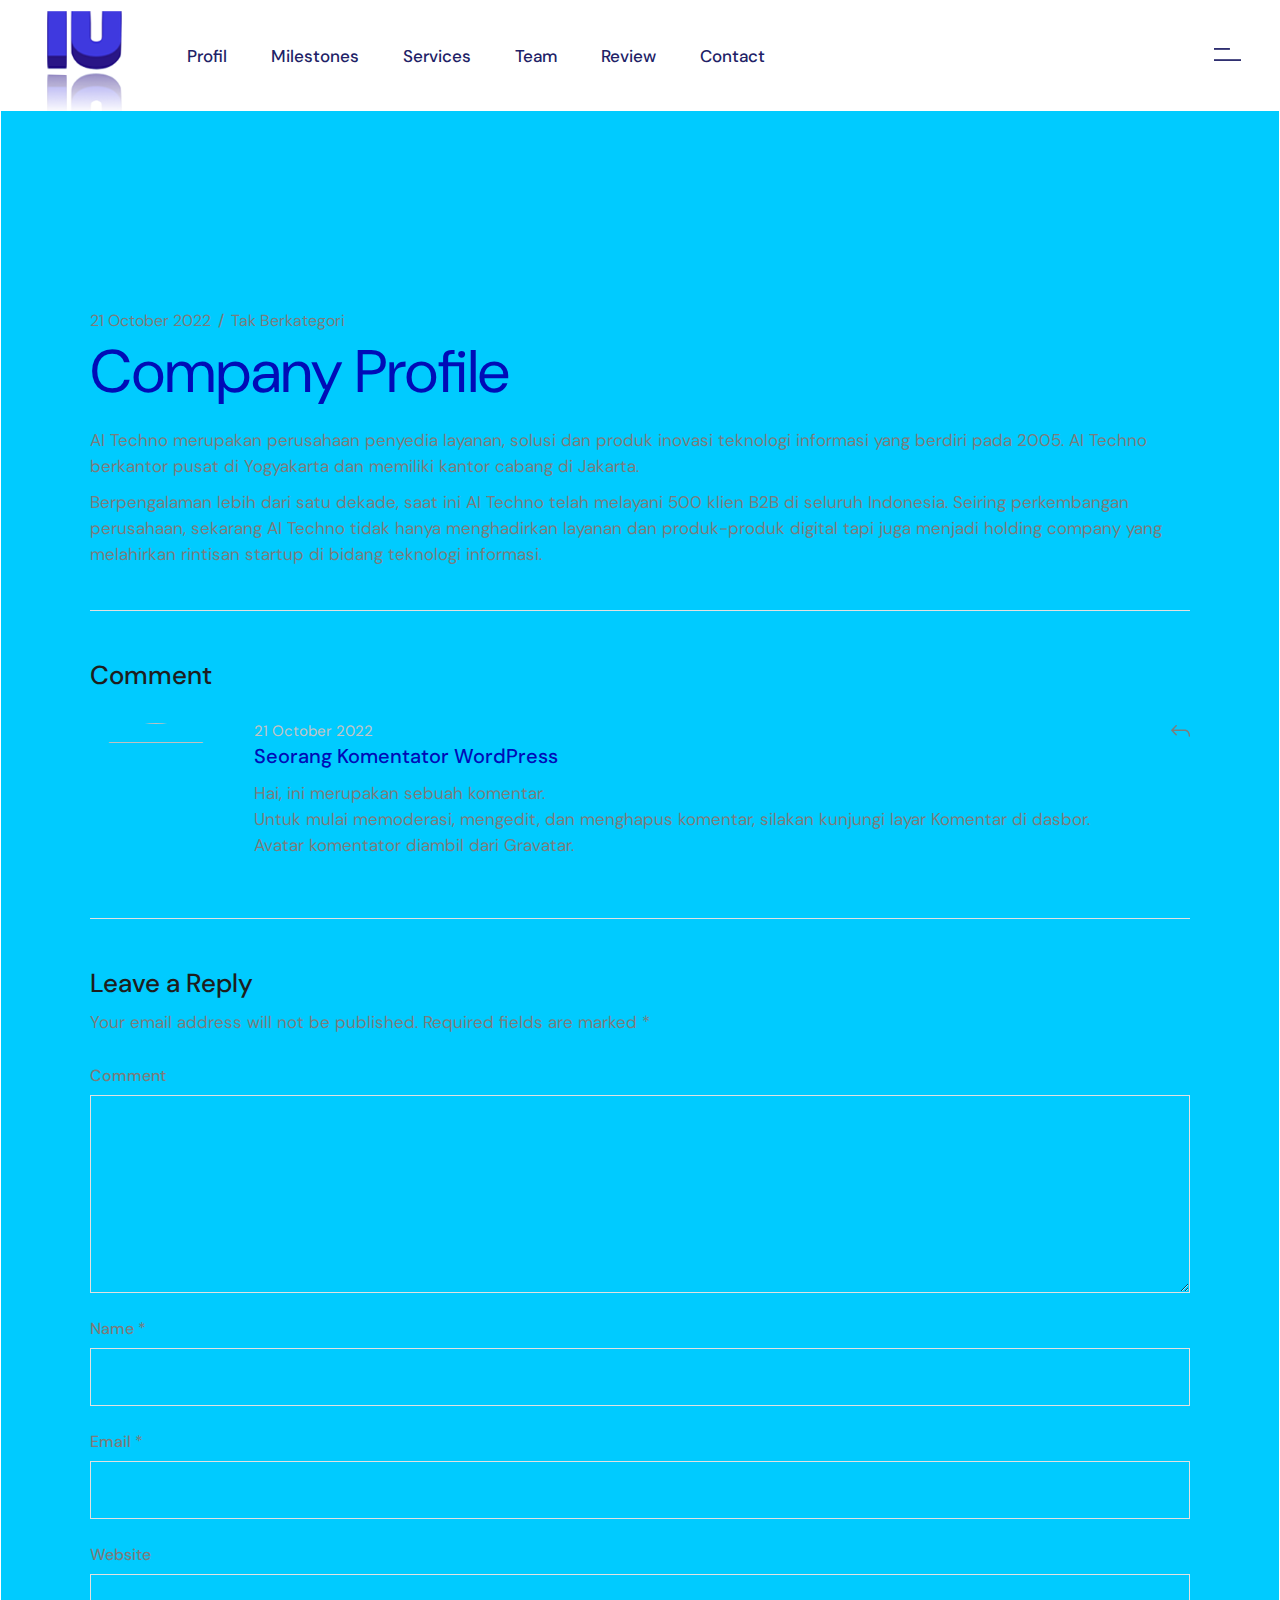
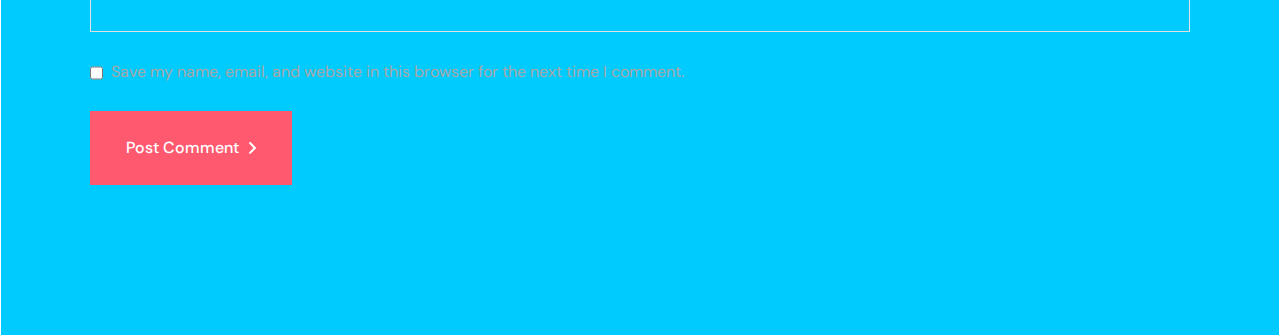
==== commit 50fc3282: "product baru 1" ====
--- a/halo-dunia/index.html
+++ b/halo-dunia/index.html
@@ -216,28 +216,7 @@
 <!-- close #qodef-page-inner div from header.php -->
 		</div>
 <!-- close #qodef-page-outer div from header.php -->
-		<footer id="qodef-page-footer" class="qodef-widgets-skin--white">
-		<div id="qodef-page-footer-top-area">
-		<div id="qodef-page-footer-top-area-inner" class="qodef-content-grid">
-			<div class="qodef-grid qodef-layout--columns qodef-responsive--custom qodef-col-num--4 qodef-col-num--1024--2 qodef-col-num--768--2 qodef-col-num--680--1 qodef-col-num--480--1 qodef-gutter--normal qodef-alignment--left">
-				<div class="qodef-grid-inner">
-											<div class="qodef-grid-item">
-							<div id="block-5" class="widget widget_block" data-area="footer_top_area_column_1"><ul class="wp-block-page-list">
-<li class="wp-block-pages-list__item menu-item-home"><a class="wp-block-pages-list__item__link" href="https://ihsansq.github.io/company_profile/">Home</a></li>
-<li class="wp-block-pages-list__item"><a class="wp-block-pages-list__item__link" href="https://ihsansq.github.io/company_profile/product/">product</a></li>
-</ul></div>						</div>
-											<div class="qodef-grid-item">
-													</div>
-											<div class="qodef-grid-item">
-													</div>
-											<div class="qodef-grid-item">
-													</div>
-									</div>
-			</div>
-		</div>
-	</div>
-</footer>
-	</div>
+			</div>
 <!-- close #qodef-page-wrapper div from header.php -->
 	<a id="qodef-back-to-top" href="#">
 	<span class="qodef-back-to-top-icon">
